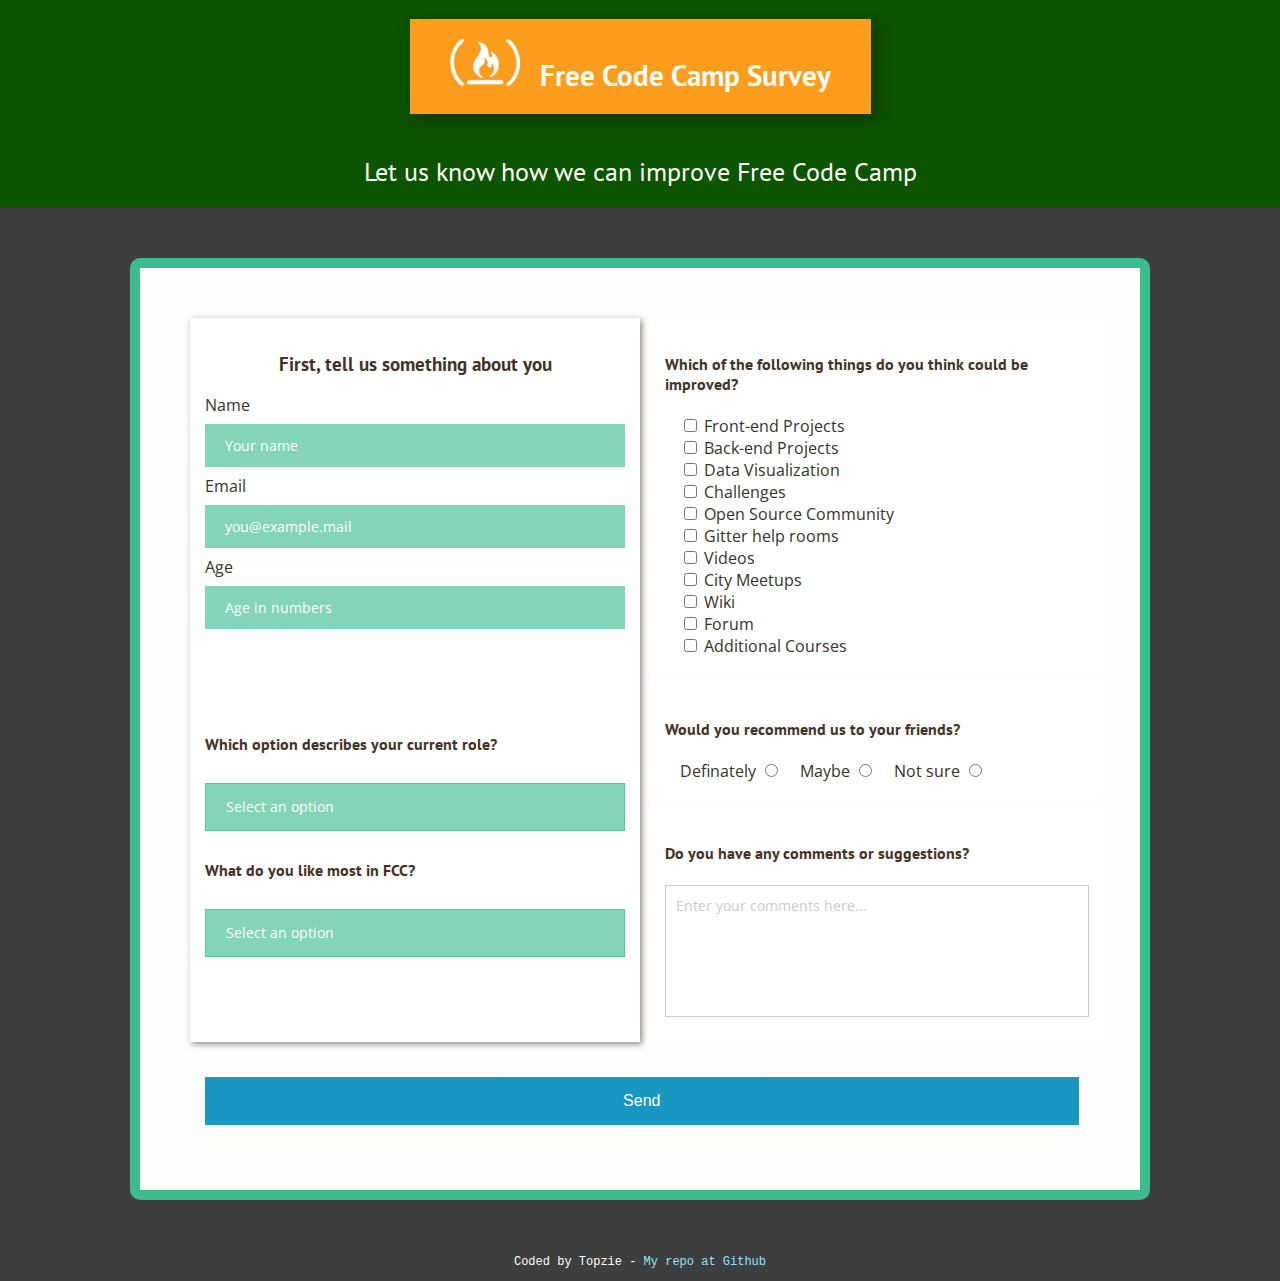
==== index.html @ d8cd6678 "Add files via upload" ====
<!doctype html>
<html>

<head>
    <link href="https://fonts.googleapis.com/css?family=Open+Sans|PT+Sans" rel="stylesheet">

    <link rel="stylesheet" type="text/css" href="default.css" />

    <title>Free Code Camp Survey</title>
</head>
<body>
    <header>

        <h1><img src="FCC-logo.png" />Free Code Camp Survey</h1>
        <h2>Let us know how we can improve Free Code Camp</h2>
    </header>
<div class="wrapper">
<form id="survey-form">

    <div id="personal">
       <h3>First, tell us something about you</h3>
        <label for="name">Name</label>
        <input type="text" id="name" placeholder="Your name" required/><br />
        <label for="email">Email</label>
        <input type="email" id="email" placeholder="you@example.mail" required /><br /> <!-- validate input -->
        <label for="number">Age&nbsp;</label>
        <input type="number" id="number" min="10" max="99" placeholder="Age in numbers" required /><br /> <!-- validate number, use min max attributes -->

<div class="empty-space">

</div>

        <p>
            <h4>Which option describes your current role?</h4>

            <select id="roles" required>
              <option value="" disabled selected>Select an option</option>
              <option value="student">Student </option>
              <option value="full-time-job">Full time job</option>
              <option value="full=time-learner">Full time learner</option>
              <option value="prefer-not-to-say">Prefer not to say</option>
              <option value="other">Other</option>
            </select>

            <h4>What do you like most in FCC?</h4>


            <select id="likes" required>
                <option value="" disabled selected>Select an option</option>
                <option value="challenges">Challenges</option>
                <option value="projects">Projects</option>
                <option value="community">Community</option>
                <option value="open-source">Open Source</option>
                <option value="all-above">All Above</option>
            </select>
        </p>
    </div> <!-- eof personal -->

    <div id="improve">
        <p>
            <h4>Which of the following things do you think could be improved?</h4>
        </p>
            <label class="indent"><input type="checkbox" name="front-end-projects" value="Front-end Projects"> Front-end Projects</label><br>
            <label class="indent"><input type="checkbox" name="back-end-projects" value="Back-end Projects"> Back-end Projects</label><br>
            <label  class="indent"><input type="checkbox" name="data-visualization" value="Data Visualization"> Data Visualization</label><br>
            <label  class="indent"><input type="checkbox" name="challenges" value="Challenges"> Challenges</label><br>
            <label  class="indent"><input type="checkbox" name="open-source-community" value="Open Source Community"> Open Source Community</label><br>
            <label  class="indent"><input type="checkbox" name="gitter-help-rooms" value="Gitter help rooms"> Gitter help rooms</label><br>
            <label  class="indent"><input type="checkbox" name="videos" value="Videos"> Videos</label><br>
            <label  class="indent"><input type="checkbox" name="city-meetups" value="City Meetups"> City Meetups</label><br>
            <label  class="indent"><input type="checkbox" name="wiki" value="Wiki"> Wiki</label><br>
            <label  class="indent"><input type="checkbox" name="forum" value="Forum"> Forum</label><br>
            <label  class="indent"><input type="checkbox" name="additional-courses" value="Additional Courses"> Additional Courses</label><br>



        </div> <!-- eof improve -->

    <div id="recommend">
        <p>
            <h4>Would you recommend us to your friends?</h4>
        </p>

                <label  class="indent" for="definately">Definately </label>
                <input name="score" type="radio" id="definately" value="Definately" />
                <label  class="indent"el for="maybe" class="lspace">Maybe </label>
                <input name="score" type="radio" id="maybe" value="Maybe" />
                <label  class="indent"el for="notsure" class="lspace">Not sure </label>
                <input name="score" type="radio" id="notsure" value="Not sure" />

    </div> <!-- eof recommend -->


    <div id="suggestions">
    <p>
        <h4>Do you have any comments or suggestions?</h4>
    </p>
    <textarea id="message" placeholder="Enter your comments here..."></textarea>
    </div> <!-- eof suggestions -->

<button type="submit" value="Send" >Send</button>

</form>
</div>
<footer>

        Coded by Topzie - <a href="https://github.com/Topzie/FCC-survey">My repo at Github</a>

</footer>
</body>
</html>
---- default.css ----
body {
  margin           : auto;
  color            : #432;
  background-color : #3E3E3E;
  font-family      : 'Open Sans',
                     sans-serif;
                     min-width: 300px;
}

header {
  background-color : #0B5400;
  text-align       : center;
}

h1,
h2 {
  color : rgb(255, 254, 249);
}

h1,
h2,
h3,
h4 {
  font-family : 'PT Sans',
                sans-serif;
}

h3,
h4 {
  color : #432;
}

h1 {
  display : inline-block;
}

h2 {
  font-weight : lighter;
}

h3 {
  text-align : center;
}

p {
  font-family : 'Montserrat',
                sans-serif;
}

h1 {
  background : #FD9D1E;
  box-shadow : 5px 5px 15px #193200;
}

@media
  only screen
  and (max-width : 600px) {
  h1 {
    padding   : 20px;
    font-size : 1.4em;
  }

  h2 {
    padding-bottom : 8px;
    font-size      : 1em;
  }

  h3 {
    font-size : 1.1em;
      padding-top: 15px;
  }

  img {
    width         : 50px;
    padding-right : 10px;
  }
}

@media
  only screen
  and (min-width : 600px) {
  h1 {
    padding   : 20px 30px;
    font-size : 1.6em;
  }

  h2 {
    padding-bottom : 12px;
    font-size      : 1.4em;
  }

  img {
    width         : 60px;
    padding-right : 15px;
  }
}

@media
  only screen
  and (min-width : 900px) {
  h1 {
    padding    : 20px 40px;
    box-shadow : 5px 5px 15px #193200;
    font-size  : 1.8em;
  }

  h2 {
    padding     : 0 5px 20px;
    font-size   : 1.6em;
    font-weight : 300;
  }

  img {
    width         : 70px;
    padding-right : 20px;
  }
}

div {
  display          : block;
  background-color : white;
  box-shadow       : 2px 2px 6px rgba(63, 58, 48, 0.6);
  text-align       : left;
  /* border: solid 1px black; */
}

form {
  color      : rgb(54, 50, 44);
  background : rgb(254, 254, 253);
}

@media
  only screen
  and (max-width : 600px) {
  div {
    width      : 92%;
    margin     : 0 auto;
    box-shadow : none;
  }

  .empty-space {
    height: 20px;
  }
  textarea {
    width: 92%;
  }
  button {
    display          : block;
    margin: 5px auto;
    padding          : 15px 32px;
    font-size        : 16px;
    width: 92%;
    }
  form {
    padding-bottom: 5px;
  }
}

@media
  only screen
  and (min-width : 601px) {
  div {
    padding    : 15px;
    text-align : left;
  }

  form {
    display               : block;
    width                 : 70%;
    max-width             : 650px;
    margin                : 50px auto;
    padding               : 40px;
    border                : solid 7px #3CBC8D;
    border-radius         : 10px;

  }
  .empty-space {
      height     : 30px;
  }
  #personal, #roles, #likes, #improve, #recommend, #suggestions {
    box-shadow: none;
  }
  button {
    display          : block;
    margin: 5px auto;
    padding          : 15px 32px;
    color            : white;
    opacity          : 0.9;
    font-size        : 18px;
    width: 96%;
    cursor           : pointer;
  }
}

@media
  only screen
  and (min-width : 900px) {
  form {
    display               : grid;
    width                 : 80%;
    max-width             : 900px;
    margin                : 50px auto;
    padding               : 50px;
    border                : solid 10px #3CBC8D;
    border-radius         : 10px;
    grid-gap              : 10px;
    grid-template-columns : 50% 50%;
  }

  #personal {
    background-color : white;
    box-shadow       : 2px 2px 6px rgba(63, 58, 48, 0.6);
    grid-row         : 1 / 4;
  }

  .empty-space {
      height     : 45px;
  }

  button {
    display          : grid;
    margin           : 25px 15px;
    padding          : 15px 32px;
    color            : white;
    opacity          : 0.9;
    border           : none;
    background-color : #008CBA;
    outline          : none;
    text-align       : center;
    text-decoration  : none;
    font-size        : 16px;
    grid-column      : 1 / 3;
    cursor           : pointer;
  }


}

/* end of @media */

*::placeholder {
  color : white;
}

textarea::placeholder {
  padding: 5px;
  color : rgb(205, 204, 200);
}

input[list],
input[type=email],
input[type=number],
input[type=text],
select
 {
  box-sizing       : border-box;
  width            : 100%;
  margin           : 8px 0;
  padding          : 12px 20px;
  color            : white;
  border           : none;
  background-color : rgba(60, 187, 141, 0.63);
  font-family      : 'Open Sans',
                     sans-serif;
  font-size        : 0.9em;

}

input[list]:focus,
input[type=email]:focus,
input[type=number]:focus,
input[type=text]:focus,
select:focus
  {
  color            : #3CBC8D;
  background-color : white;
}

#personal {
  background-color : white;
}

button {
  padding          : 15px 32px;
  color            : white;
  opacity          : 0.9;
  border           : none;
  background-color : #008CBA;
  outline          : none;
  text-align       : center;
  text-decoration  : none;
  margin-bottom: 15px;
}

button:hover {
  opacity : 1;
}

button:active {
  background-color : #FD9D1E;
}

textarea {
  width            : 98%;
  height           : 120px;
  margin-bottom    : 5px;
  padding          : 5px;
  border           : none;
  border           : solid 1px rgb(205, 204, 200);
  background-color : white;
  outline          : none;
  font-family      : 'Open Sans',
                     sans-serif;
  font-size        : 0.9em;
  resize           : none;
}

.empty-space {
  box-shadow : none;
}

.lspace {
  margin-left : 15px;
}

.wrapper {
  display    : contents;
  text-align : center;
}

.indent {
  padding-left : 15px;
}
select {
  -moz-appearance: none;
  -webkit-appearance: none;
  appearance: none;

  border: 1px solid rgba(60, 187, 141, 0.63);;
  line-height: 1.5em;
  outline: 0;
  background-color:   rgba(60, 187, 141, 0.63);
  color: white;
  padding: 12px 20px;
}

#roles, #likes {
    border-radius: 0px;
}

footer {
  text-align:center;
  font-family: monospace;
  font-size: small;
  color: rgb(254, 254, 253);
  padding: 5px 0 12px 0;
}

a {
  color: #99e0f7;
  text-decoration: none;
}
a:hover {
  color : #FD9D1E;
}
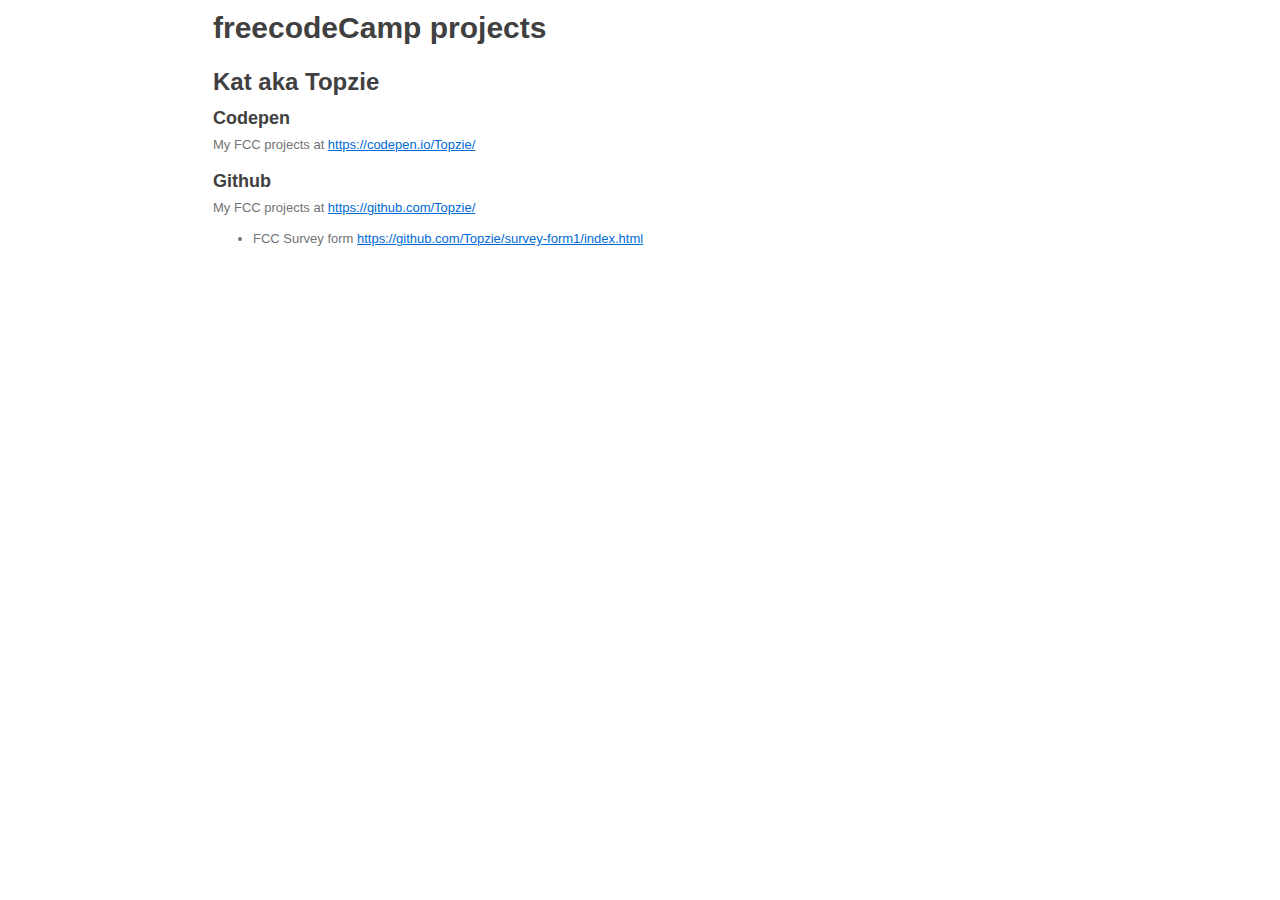
==== commit 449c6c3e: "flexbox2 justify-content:flex-start" ====
--- a/index.html
+++ b/index.html
@@ -1,111 +1,177 @@
 <!doctype html>
 <html>
+<head>
+<meta charset="utf-8">
+<meta name="viewport" content="width=device-width, initial-scale=1.0, user-scalable=yes">
+<style>
+h1,
+h2,
+h3,
+h4,
+h5,
+h6,
+p,
+blockquote {
+    margin: 0;
+    padding: 0;
+}
+body {
+    font-family: "Helvetica Neue", Helvetica, "Hiragino Sans GB", Arial, sans-serif;
+    font-size: 13px;
+    line-height: 18px;
+    color: #737373;
+    background-color: white;
+    margin: 10px 13px 10px 13px;
+}
+table {
+	margin: 10px 0 15px 0;
+	border-collapse: collapse;
+}
+td,th {
+	border: 1px solid #ddd;
+	padding: 3px 10px;
+}
+th {
+	padding: 5px 10px;
+}
 
-<head>
-    <link href="https://fonts.googleapis.com/css?family=Open+Sans|PT+Sans" rel="stylesheet">
+a {
+    color: #0069d6;
+}
+a:hover {
+    color: #0050a3;
+    text-decoration: none;
+}
+a img {
+    border: none;
+}
+p {
+    margin-bottom: 9px;
+}
+h1,
+h2,
+h3,
+h4,
+h5,
+h6 {
+    color: #404040;
+    line-height: 36px;
+}
+h1 {
+    margin-bottom: 18px;
+    font-size: 30px;
+}
+h2 {
+    font-size: 24px;
+}
+h3 {
+    font-size: 18px;
+}
+h4 {
+    font-size: 16px;
+}
+h5 {
+    font-size: 14px;
+}
+h6 {
+    font-size: 13px;
+}
+hr {
+    margin: 0 0 19px;
+    border: 0;
+    border-bottom: 1px solid #ccc;
+}
+blockquote {
+    padding: 13px 13px 21px 15px;
+    margin-bottom: 18px;
+    font-family:georgia,serif;
+    font-style: italic;
+}
+blockquote:before {
+    content:"\201C";
+    font-size:40px;
+    margin-left:-10px;
+    font-family:georgia,serif;
+    color:#eee;
+}
+blockquote p {
+    font-size: 14px;
+    font-weight: 300;
+    line-height: 18px;
+    margin-bottom: 0;
+    font-style: italic;
+}
+code, pre {
+    font-family: Monaco, Andale Mono, Courier New, monospace;
+}
+code {
+    background-color: #fee9cc;
+    color: rgba(0, 0, 0, 0.75);
+    padding: 1px 3px;
+    font-size: 12px;
+    -webkit-border-radius: 3px;
+    -moz-border-radius: 3px;
+    border-radius: 3px;
+}
+pre {
+    display: block;
+    padding: 14px;
+    margin: 0 0 18px;
+    line-height: 16px;
+    font-size: 11px;
+    border: 1px solid #d9d9d9;
+    white-space: pre-wrap;
+    word-wrap: break-word;
+}
+pre code {
+    background-color: #fff;
+    color:#737373;
+    font-size: 11px;
+    padding: 0;
+}
+sup {
+    font-size: 0.83em;
+    vertical-align: super;
+    line-height: 0;
+}
+* {
+	-webkit-print-color-adjust: exact;
+}
+@media screen and (min-width: 914px) {
+    body {
+        width: 854px;
+        margin:10px auto;
+    }
+}
+@media print {
+	body,code,pre code,h1,h2,h3,h4,h5,h6 {
+		color: black;
+	}
+	table, pre {
+		page-break-inside: avoid;
+	}
+}
+</style>
+<title>freecodeCamp projects</title>
 
-    <link rel="stylesheet" type="text/css" href="default.css" />
-
-    <title>Free Code Camp Survey</title>
 </head>
 <body>
-    <header>
+<h1>freecodeCamp projects</h1>
 
-        <h1><img src="FCC-logo.png" />Free Code Camp Survey</h1>
-        <h2>Let us know how we can improve Free Code Camp</h2>
-    </header>
-<div class="wrapper">
-<form id="survey-form">
+<h2>Kat aka Topzie</h2>
 
-    <div id="personal">
-       <h3>First, tell us something about you</h3>
-        <label for="name">Name</label>
-        <input type="text" id="name" placeholder="Your name" required/><br />
-        <label for="email">Email</label>
-        <input type="email" id="email" placeholder="you@example.mail" required /><br /> <!-- validate input -->
-        <label for="number">Age&nbsp;</label>
-        <input type="number" id="number" min="10" max="99" placeholder="Age in numbers" required /><br /> <!-- validate number, use min max attributes -->
+<h3>Codepen</h3>
 
-<div class="empty-space">
+<p>My FCC projects at <a href="https://codepen.io/Topzie/">https://codepen.io/Topzie/</a></p>
 
-</div>
+<h3>Github</h3>
 
-        <p>
-            <h4>Which option describes your current role?</h4>
+<p>My FCC projects at <a href="https://github.com/Topzie/">https://github.com/Topzie/</a></p>
 
-            <select id="roles" required>
-              <option value="" disabled selected>Select an option</option>
-              <option value="student">Student </option>
-              <option value="full-time-job">Full time job</option>
-              <option value="full=time-learner">Full time learner</option>
-              <option value="prefer-not-to-say">Prefer not to say</option>
-              <option value="other">Other</option>
-            </select>
+<ul>
+<li><p>FCC Survey form  <a href="https://github.com/Topzie/survey-form1/index.html">https://github.com/Topzie/survey-form1/index.html</a></p></li>
 
-            <h4>What do you like most in FCC?</h4>
+</ul>
 
-
-            <select id="likes" required>
-                <option value="" disabled selected>Select an option</option>
-                <option value="challenges">Challenges</option>
-                <option value="projects">Projects</option>
-                <option value="community">Community</option>
-                <option value="open-source">Open Source</option>
-                <option value="all-above">All Above</option>
-            </select>
-        </p>
-    </div> <!-- eof personal -->
-
-    <div id="improve">
-        <p>
-            <h4>Which of the following things do you think could be improved?</h4>
-        </p>
-            <label class="indent"><input type="checkbox" name="front-end-projects" value="Front-end Projects"> Front-end Projects</label><br>
-            <label class="indent"><input type="checkbox" name="back-end-projects" value="Back-end Projects"> Back-end Projects</label><br>
-            <label  class="indent"><input type="checkbox" name="data-visualization" value="Data Visualization"> Data Visualization</label><br>
-            <label  class="indent"><input type="checkbox" name="challenges" value="Challenges"> Challenges</label><br>
-            <label  class="indent"><input type="checkbox" name="open-source-community" value="Open Source Community"> Open Source Community</label><br>
-            <label  class="indent"><input type="checkbox" name="gitter-help-rooms" value="Gitter help rooms"> Gitter help rooms</label><br>
-            <label  class="indent"><input type="checkbox" name="videos" value="Videos"> Videos</label><br>
-            <label  class="indent"><input type="checkbox" name="city-meetups" value="City Meetups"> City Meetups</label><br>
-            <label  class="indent"><input type="checkbox" name="wiki" value="Wiki"> Wiki</label><br>
-            <label  class="indent"><input type="checkbox" name="forum" value="Forum"> Forum</label><br>
-            <label  class="indent"><input type="checkbox" name="additional-courses" value="Additional Courses"> Additional Courses</label><br>
-
-
-
-        </div> <!-- eof improve -->
-
-    <div id="recommend">
-        <p>
-            <h4>Would you recommend us to your friends?</h4>
-        </p>
-
-                <label  class="indent" for="definately">Definately </label>
-                <input name="score" type="radio" id="definately" value="Definately" />
-                <label  class="indent"el for="maybe" class="lspace">Maybe </label>
-                <input name="score" type="radio" id="maybe" value="Maybe" />
-                <label  class="indent"el for="notsure" class="lspace">Not sure </label>
-                <input name="score" type="radio" id="notsure" value="Not sure" />
-
-    </div> <!-- eof recommend -->
-
-
-    <div id="suggestions">
-    <p>
-        <h4>Do you have any comments or suggestions?</h4>
-    </p>
-    <textarea id="message" placeholder="Enter your comments here..."></textarea>
-    </div> <!-- eof suggestions -->
-
-<button type="submit" value="Send" >Send</button>
-
-</form>
-</div>
-<footer>
-
-        Coded by Topzie - <a href="https://github.com/Topzie/FCC-survey">My repo at Github</a>
-
-</footer>
 </body>
 </html>
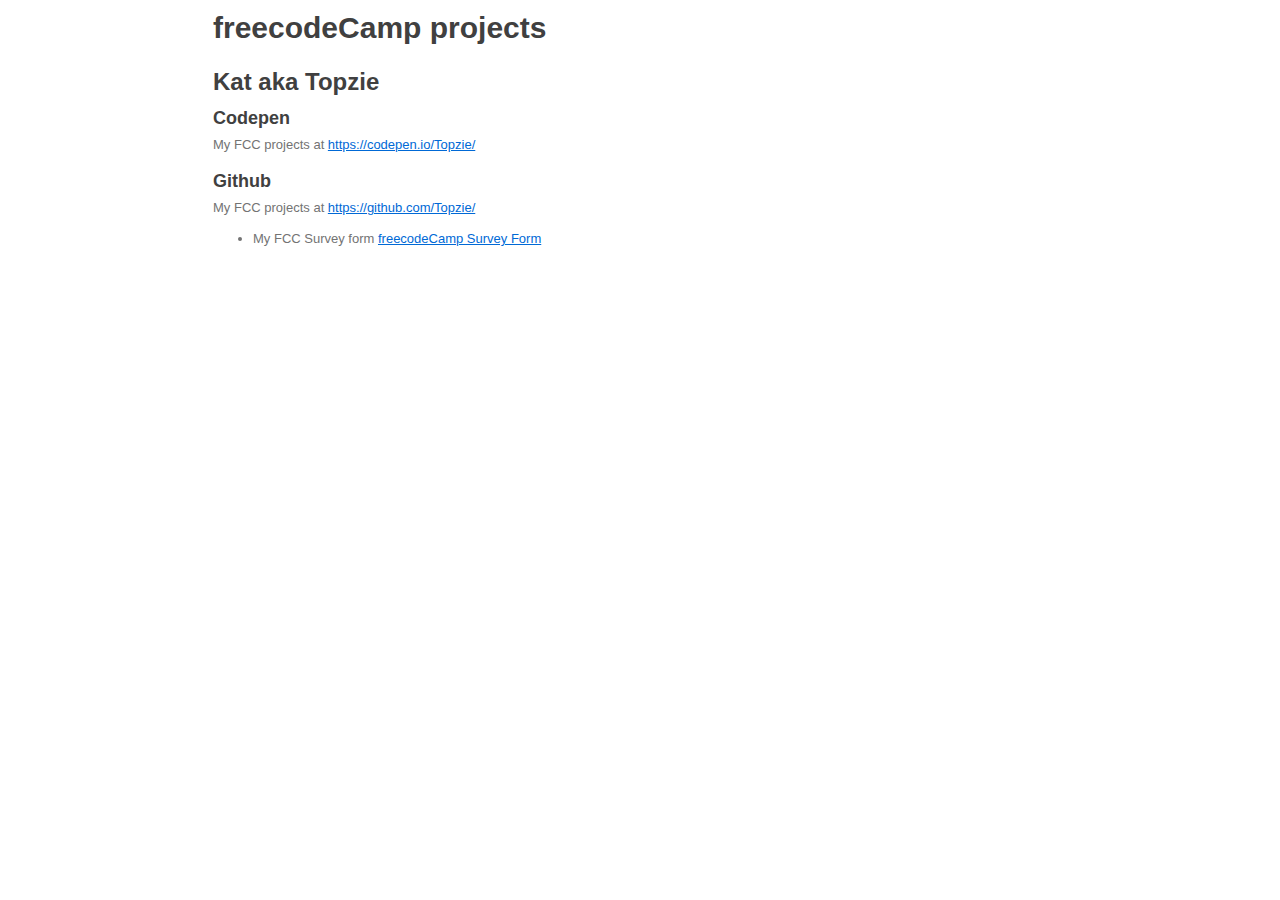
==== commit 6a20bd97: "changed the link" ====
--- a/index.html
+++ b/index.html
@@ -169,7 +169,7 @@
 <p>My FCC projects at <a href="https://github.com/Topzie/">https://github.com/Topzie/</a></p>
 
 <ul>
-<li><p>FCC Survey form  <a href="https://github.com/Topzie/survey-form1/index.html">https://github.com/Topzie/survey-form1/index.html</a></p></li>
+<li><p>My FCC Survey form  <a href="https://github.com/Topzie/Topzie.github.io/fcc-form3/">freecodeCamp Survey Form</a></p></li>
 
 </ul>
 
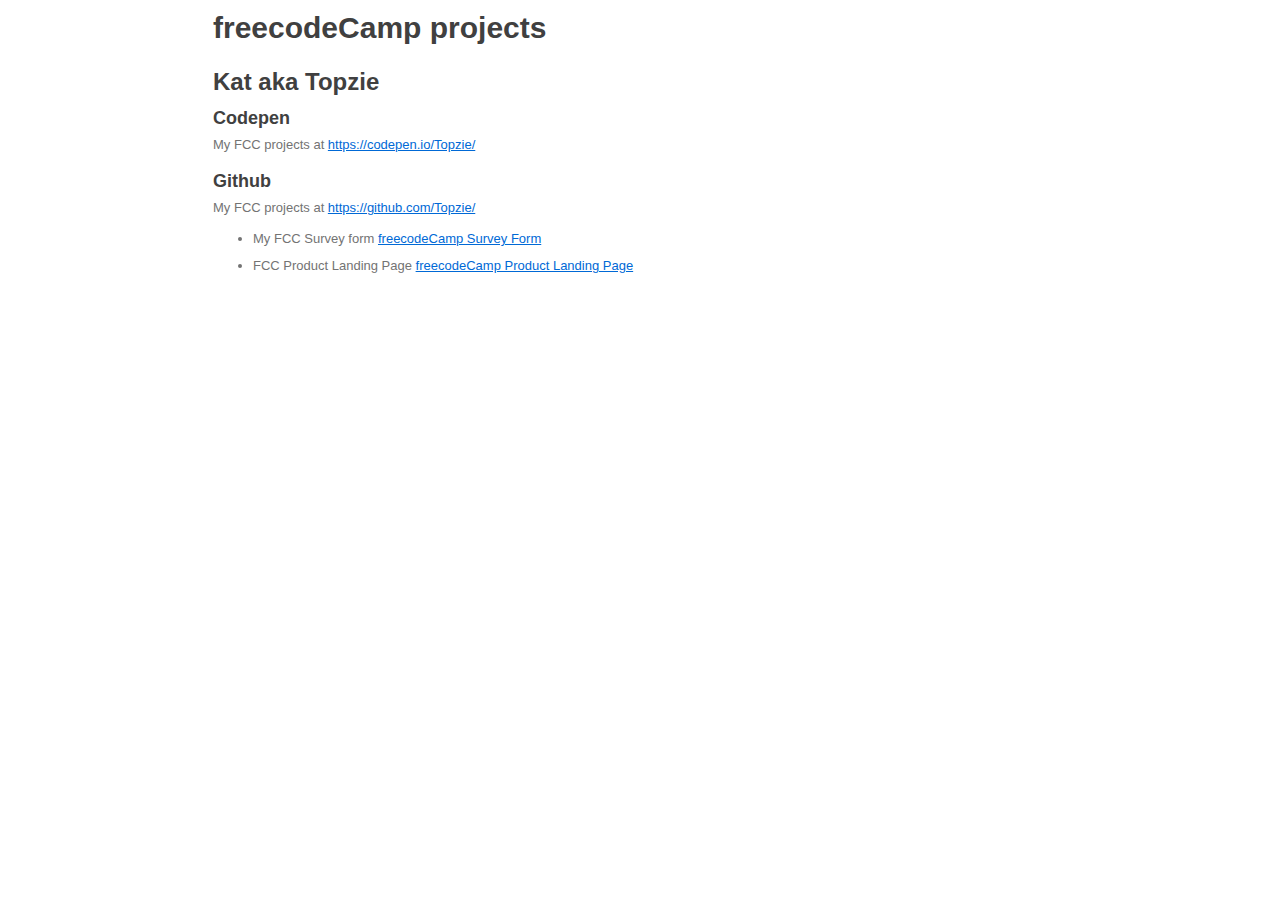
==== commit 5d46474b: "Added FCC PLP" ====
--- a/index.html
+++ b/index.html
@@ -169,8 +169,8 @@
 <p>My FCC projects at <a href="https://github.com/Topzie/">https://github.com/Topzie/</a></p>
 
 <ul>
-<li><p>My FCC Survey form  <a href="https://github.com/Topzie/Topzie.github.io/fcc-form3/">freecodeCamp Survey Form</a></p></li>
-
+<li><p>My FCC Survey form  <a href="https://Topzie.github.io/fcc-form3/index.html">freecodeCamp Survey Form</a></p></li>
+<li><p>FCC Product Landing Page  <a href="https://Topzie.github.io/Product%20Landing%20Page/index.html">freecodeCamp Product Landing Page</a></p></li>
 </ul>
 
 </body>
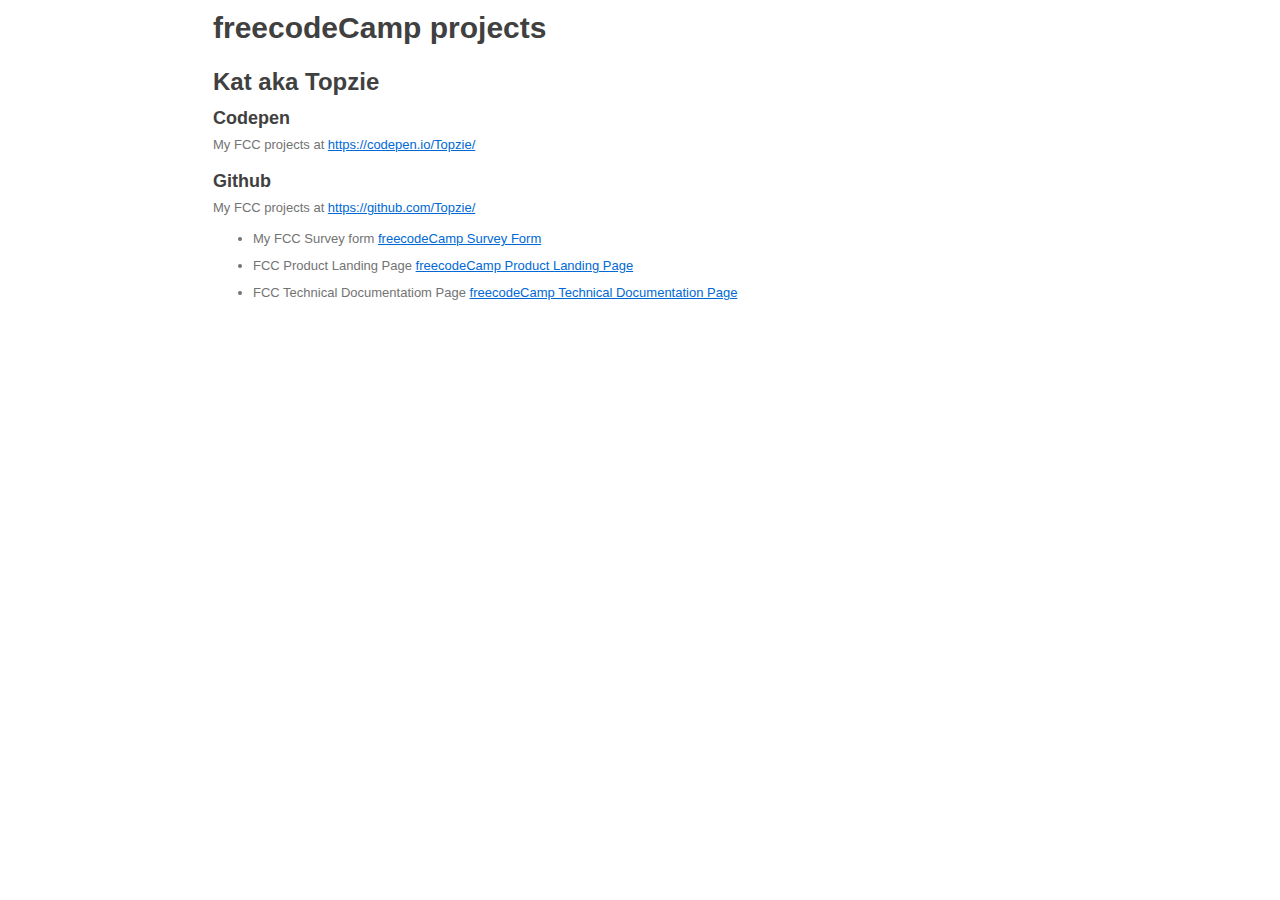
==== commit 13f3d87a: "Added link to Technical Documentation Page" ====
--- a/index.html
+++ b/index.html
@@ -171,6 +171,7 @@
 <ul>
 <li><p>My FCC Survey form  <a href="https://Topzie.github.io/fcc-form3/index.html">freecodeCamp Survey Form</a></p></li>
 <li><p>FCC Product Landing Page  <a href="https://Topzie.github.io/Product%20Landing%20Page/index.html">freecodeCamp Product Landing Page</a></p></li>
+<li><p>FCC Technical Documentatiom Page  <a href="https://Topzie.github.io/TechnicalDocumentationPage/index.html">freecodeCamp Technical Documentation Page</a></p></li>
 </ul>
 
 </body>
